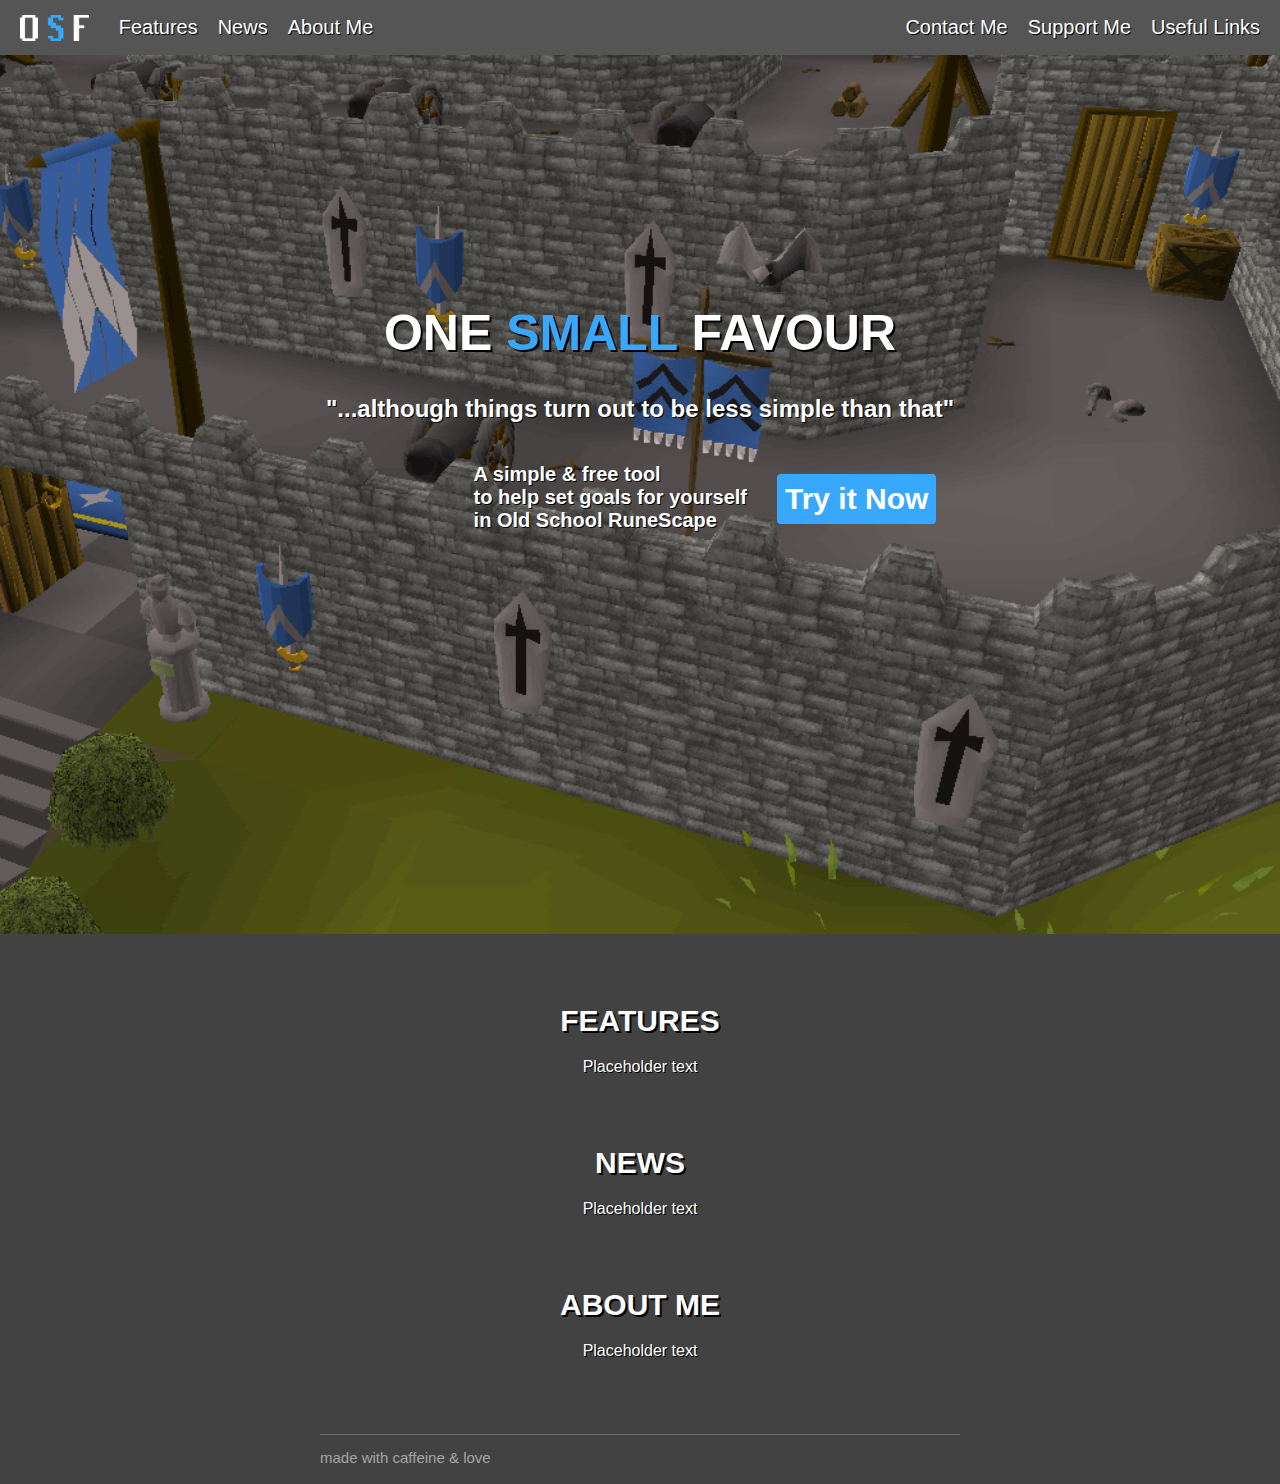
==== index.html @ 95ea9ae0 "changed comments in html, renamed home -> index.html" ====
<!DOCTYPE html>
<html lang="us-en">
  <!-- I need to clean this code and go through as well as clean and organize what is in which .css file -->
  <head>
    <title>Home - One Small Favour</title>
    <link rel="stylesheet" type="text/css" href="assets/style.css">
    <link rel="stylesheet" type="text/css" href="assets/navbar.css">
    <link rel="stylesheet" type="text/css" href="assets/homeinfo.css">
    <link rel="stylesheet" type="text/css" href="assets/footer.css">
  </head>  
  <body>   
  <div class="container">    
    <!-- beginning of navbar, two different lists so that one is on the left and one is on the right -->
    <div class="navbar">
    <div class="left-navbar">
    <ul class="navbar-left">
      <li class="left-navbar-item"><a href="#"><img src="assets/images/homelogo.png" class="left-navbar-item"></a></li>
      <li class="left-navbar-item"><a class="nav-link" href="#features">Features</a></li>
      <li class="left-navbar-item"><a class="nav-link" href="#news">News</a></li>
      <li class="left-navbar-item"><a class="nav-link" href="#aboutme">About Me</a></li>
    </ul>
    </div>
    <div class="right-navbar">
    <ul class="navbar-right">
      <li class="right-navbar-item"><a class="nav-link" href="#">Contact Me</a></li>
      <li class="right-navbar-item"><a class="nav-link" href="#">Support Me</a></li>
      <li class="right-navbar-item"><a class="nav-link" href="#">Useful Links</a></li>
    </ul>
    </div>
    </div>
    <!-- welcome text -->
    <div id="bg">
      <div id="welcome">
        <h1>ONE <span id="blue">SMALL</span> FAVOUR</h1>
        <h2>"...although things turn out to be less simple than that"</h2>
    <!-- <p> and the button are kept within the same div, because i wanted to keep them connected when moving them-->
        <div id="trybutton">
        <p>A simple & free tool <br> to help set goals for yourself <br> in Old School RuneScape</p>
        <a href="#" class="trybutton">Try it Now</a> 
        </div>        
      </div>
      </div>        
    </div>
    <!-- home info -->
    <div class="home-info">
      <div id="features">
        <h1>FEATURES</h1>
        <p>Placeholder text</p>
      </div>
      <div id="news">
        <h1>NEWS</h1>
        <p>Placeholder text</p>
      </div>    
      <div id="aboutme">
        <h1>ABOUT ME</h1>
        <p>Placeholder text</p>
      </div>      
    </div>
    <!-- the footer is kind of a mess, but it's how i made the <p> fixed to the <hr>, maybe figure out a better way to do it? --> 
      <div class="footerbar">
        <hr id="footerbar"> 
          <div class="footer">
          <p>made with caffeine & love</p>
          </div>
        </hr>
      </div>       
  </div> 
  </body>
</html>
---- assets/style.css ----
* {
  box-sizing: border-box;
}

body{
  margin:0 auto;
  height: 100% auto;
  font-family: "Segoe UI",Arial,sans-serif;
  background-color: rgb(66, 66, 66);
}

#bg {
  background-image: url(images/lummy-castle.png);
  height: 100vh;
  width: 100%;
  background-attachment: fixed;
  background-position: center;
  background-repeat: no-repeat;
  background-size: cover;
}

#welcome {
  font-family: "Segoe UI",Arial,sans-serif;
  color: white;
  position: relative;
  text-align: center;
  top:30vh;
}

#welcome h1 {
  font-size: 50px;
  text-shadow: 2px 2px black;
}

#welcome h2 {
  text-shadow: 1px 1px black;
}

#blue {
  color:#38a8ff;
}

#trybutton {
  position: relative;
  margin-left:37vw;
}

#trybutton a:hover {
  background-color: #3491dd;
}
#welcome p {
  font-size: 20px;
  text-shadow: 1px 1px black;
  text-align:left;
  float:left;
  margin-right: 30px;
  font-weight: bold;
}

.trybutton {
  float:left;
  margin-top: 3.5vh;
  background-color: #38a8ff;
  text-align: center;
  color: white;
  font-family: "Segoe UI",Arial,sans-serif;
  text-decoration: none;
  font-size: 30px;
  font-weight: bold;
  padding:8px;
  border-radius: 4px;
}

.home-info {
  font-family: "Segoe UI",Arial,sans-serif;
  color: white;
  position: relative;
  text-align: center;
  text-shadow: 1px 1px black;
}

.home-info h1 {
  font-size: 30px;
  text-shadow: 2px 2px black;
}

#features {
  padding-top: 50px;
}
---- assets/navbar.css ----
.navbar {
  z-index: 1;
  position: fixed;
  top: 0;
  left: 0;
  background:#555;
  width: 100%;
  height: 55px;
}

.navbar img {
  padding-top: 15px;
  height: 40.5px;
  margin-left:20px;
}

.navbar ul {
  list-style-type: none;
  padding: 0;
  margin: 0;
}

.navbar a:hover {
color: #38a8ff;
}

.navbar a {
  text-decoration: none;
  color: white;
  line-height: 55px;
  height: 50px;
  margin-right: 10px;
  margin-left: 10px;
  text-shadow: 1px 1px black;
 }

 .right-navbar {
  float:right;
  margin-right: 10px;
 }

.left-navbar-item{
  float:left;
  text-align: center;
  font-size: 20px;
}

.right-navbar-item{
  float: left;
  text-align:center;
  font-size: 20px;
}
---- assets/homeinfo.css ----
.home-info {
  overflow: auto;
  display: block;
  position: relative;
  background: rgb(66, 66, 66);
  width: 100%;
}

.home-info p {
  padding-bottom: 50px;
}
---- assets/footer.css ----
.footer {
  color: rgb(165, 165, 165);
}

.footerbar {
  position:relative;
}

#footerbar {
  background-color:rgb(109, 109, 109);
  border-style: none;
  height: 1px;
  width: 50vw;
}

.footer p {
  position:absolute;
  top: 0;
  left: 25vw;
  text-align:center;
  font-size: 15px;
  padding-bottom: 18px;
}
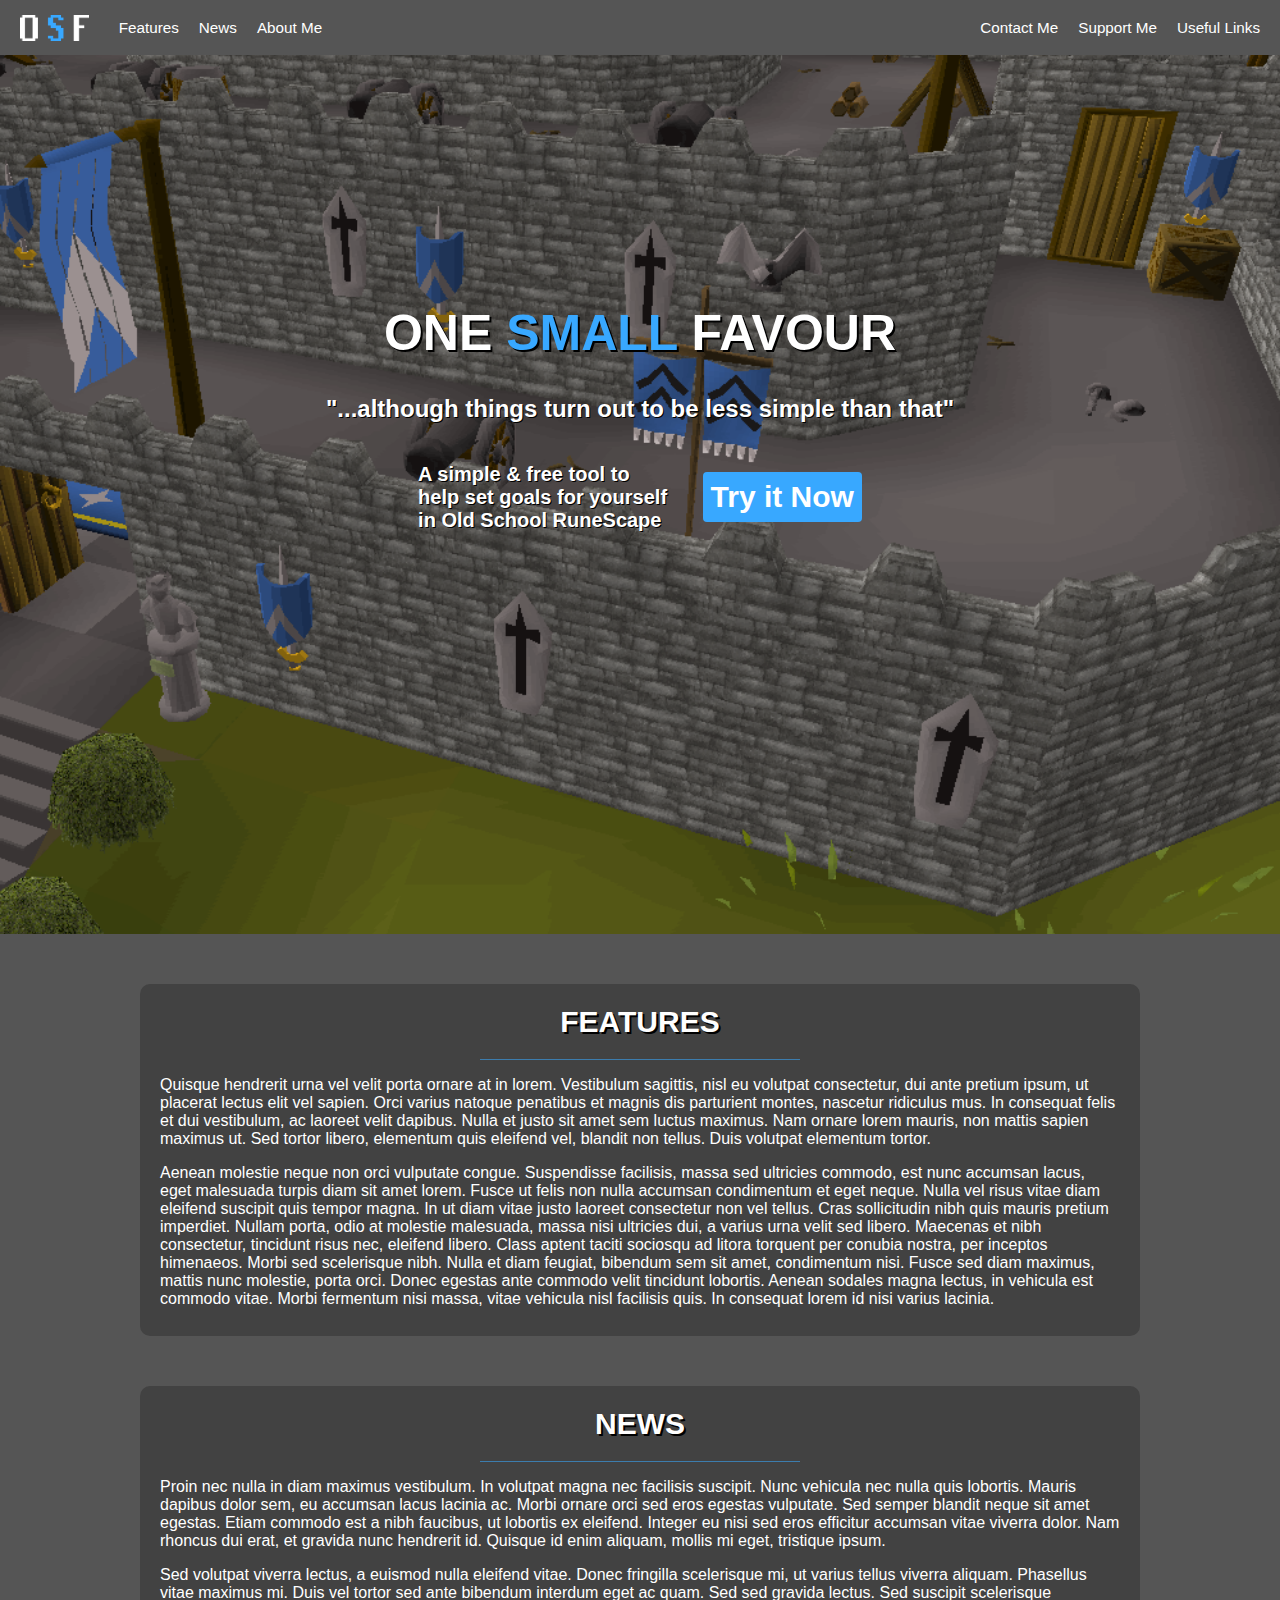
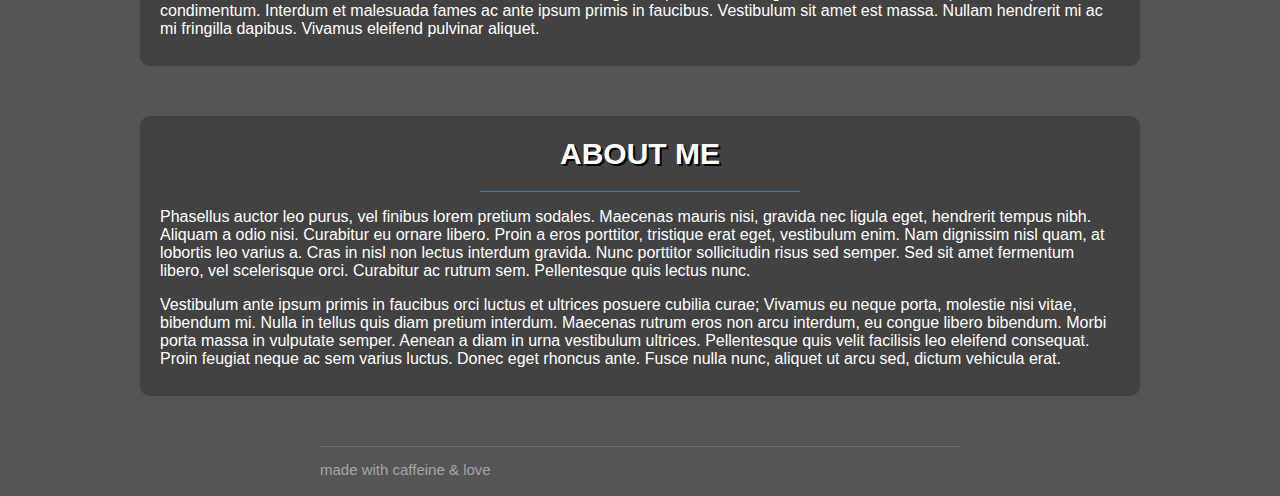
==== commit 498f28b2: "minor changes to divs, homeinfo theme overhaul, moved code to correct css files" ====
--- a/index.html
+++ b/index.html
@@ -4,9 +4,10 @@
   <head>
     <title>Home - One Small Favour</title>
     <link rel="stylesheet" type="text/css" href="assets/style.css">
+    <link rel="stylesheet" type="text/css" href="assets/welcome.css">
     <link rel="stylesheet" type="text/css" href="assets/navbar.css">
     <link rel="stylesheet" type="text/css" href="assets/homeinfo.css">
-    <link rel="stylesheet" type="text/css" href="assets/footer.css">
+    <link rel="stylesheet" type="text/css" href="assets/footer.css">   
   </head>  
   <body>   
   <div class="container">    
@@ -29,14 +30,16 @@
     </div>
     </div>
     <!-- welcome text -->
-    <div id="bg">
+    <div class="bg">
       <div id="welcome">
         <h1>ONE <span id="blue">SMALL</span> FAVOUR</h1>
         <h2>"...although things turn out to be less simple than that"</h2>
     <!-- <p> and the button are kept within the same div, because i wanted to keep them connected when moving them-->
-        <div id="trybutton">
-        <p>A simple & free tool <br> to help set goals for yourself <br> in Old School RuneScape</p>
-        <a href="#" class="trybutton">Try it Now</a> 
+        <div class="trybutton">
+        <div class="trybuttoncontainer">
+        <p>A simple & free tool to help set goals for yourself in Old School RuneScape</p>
+        <a href="#" id="trybutton">Try it Now</a>
+        </div>
         </div>        
       </div>
       </div>        
@@ -45,15 +48,24 @@
     <div class="home-info">
       <div id="features">
         <h1>FEATURES</h1>
-        <p>Placeholder text</p>
+        <hr id="bbar">
+        <p>Quisque hendrerit urna vel velit porta ornare at in lorem. Vestibulum sagittis, nisl eu volutpat consectetur, dui ante pretium ipsum, ut placerat lectus elit vel sapien. Orci varius natoque penatibus et magnis dis parturient montes, nascetur ridiculus mus. In consequat felis et dui vestibulum, ac laoreet velit dapibus. Nulla et justo sit amet sem luctus maximus. Nam ornare lorem mauris, non mattis sapien maximus ut. Sed tortor libero, elementum quis eleifend vel, blandit non tellus. Duis volutpat elementum tortor.
+          <p></p>
+          Aenean molestie neque non orci vulputate congue. Suspendisse facilisis, massa sed ultricies commodo, est nunc accumsan lacus, eget malesuada turpis diam sit amet lorem. Fusce ut felis non nulla accumsan condimentum et eget neque. Nulla vel risus vitae diam eleifend suscipit quis tempor magna. In ut diam vitae justo laoreet consectetur non vel tellus. Cras sollicitudin nibh quis mauris pretium imperdiet. Nullam porta, odio at molestie malesuada, massa nisi ultricies dui, a varius urna velit sed libero. Maecenas et nibh consectetur, tincidunt risus nec, eleifend libero. Class aptent taciti sociosqu ad litora torquent per conubia nostra, per inceptos himenaeos. Morbi sed scelerisque nibh. Nulla et diam feugiat, bibendum sem sit amet, condimentum nisi. Fusce sed diam maximus, mattis nunc molestie, porta orci. Donec egestas ante commodo velit tincidunt lobortis. Aenean sodales magna lectus, in vehicula est commodo vitae. Morbi fermentum nisi massa, vitae vehicula nisl facilisis quis. In consequat lorem id nisi varius lacinia.</p>
       </div>
       <div id="news">
         <h1>NEWS</h1>
-        <p>Placeholder text</p>
+        <hr id="bbar">
+        <p>Proin nec nulla in diam maximus vestibulum. In volutpat magna nec facilisis suscipit. Nunc vehicula nec nulla quis lobortis. Mauris dapibus dolor sem, eu accumsan lacus lacinia ac. Morbi ornare orci sed eros egestas vulputate. Sed semper blandit neque sit amet egestas. Etiam commodo est a nibh faucibus, ut lobortis ex eleifend. Integer eu nisi sed eros efficitur accumsan vitae viverra dolor. Nam rhoncus dui erat, et gravida nunc hendrerit id. Quisque id enim aliquam, mollis mi eget, tristique ipsum.
+          <p></p>
+          Sed volutpat viverra lectus, a euismod nulla eleifend vitae. Donec fringilla scelerisque mi, ut varius tellus viverra aliquam. Phasellus vitae maximus mi. Duis vel tortor sed ante bibendum interdum eget ac quam. Sed sed gravida lectus. Sed suscipit scelerisque condimentum. Interdum et malesuada fames ac ante ipsum primis in faucibus. Vestibulum sit amet est massa. Nullam hendrerit mi ac mi fringilla dapibus. Vivamus eleifend pulvinar aliquet.</p>
       </div>    
       <div id="aboutme">
         <h1>ABOUT ME</h1>
-        <p>Placeholder text</p>
+        <hr id="bbar">
+        <p>Phasellus auctor leo purus, vel finibus lorem pretium sodales. Maecenas mauris nisi, gravida nec ligula eget, hendrerit tempus nibh. Aliquam a odio nisi. Curabitur eu ornare libero. Proin a eros porttitor, tristique erat eget, vestibulum enim. Nam dignissim nisl quam, at lobortis leo varius a. Cras in nisl non lectus interdum gravida. Nunc porttitor sollicitudin risus sed semper. Sed sit amet fermentum libero, vel scelerisque orci. Curabitur ac rutrum sem. Pellentesque quis lectus nunc.
+        <p></p>
+          Vestibulum ante ipsum primis in faucibus orci luctus et ultrices posuere cubilia curae; Vivamus eu neque porta, molestie nisi vitae, bibendum mi. Nulla in tellus quis diam pretium interdum. Maecenas rutrum eros non arcu interdum, eu congue libero bibendum. Morbi porta massa in vulputate semper. Aenean a diam in urna vestibulum ultrices. Pellentesque quis velit facilisis leo eleifend consequat. Proin feugiat neque ac sem varius luctus. Donec eget rhoncus ante. Fusce nulla nunc, aliquet ut arcu sed, dictum vehicula erat.</p>
       </div>      
     </div>
     <!-- the footer is kind of a mess, but it's how i made the <p> fixed to the <hr>, maybe figure out a better way to do it? --> 
--- a/assets/style.css
+++ b/assets/style.css
@@ -6,84 +6,5 @@
   margin:0 auto;
   height: 100% auto;
   font-family: "Segoe UI",Arial,sans-serif;
-  background-color: rgb(66, 66, 66);
-}
-
-#bg {
-  background-image: url(images/lummy-castle.png);
-  height: 100vh;
-  width: 100%;
-  background-attachment: fixed;
-  background-position: center;
-  background-repeat: no-repeat;
-  background-size: cover;
-}
-
-#welcome {
-  font-family: "Segoe UI",Arial,sans-serif;
-  color: white;
-  position: relative;
-  text-align: center;
-  top:30vh;
-}
-
-#welcome h1 {
-  font-size: 50px;
-  text-shadow: 2px 2px black;
-}
-
-#welcome h2 {
-  text-shadow: 1px 1px black;
-}
-
-#blue {
-  color:#38a8ff;
-}
-
-#trybutton {
-  position: relative;
-  margin-left:37vw;
-}
-
-#trybutton a:hover {
-  background-color: #3491dd;
-}
-#welcome p {
-  font-size: 20px;
-  text-shadow: 1px 1px black;
-  text-align:left;
-  float:left;
-  margin-right: 30px;
-  font-weight: bold;
-}
-
-.trybutton {
-  float:left;
-  margin-top: 3.5vh;
-  background-color: #38a8ff;
-  text-align: center;
-  color: white;
-  font-family: "Segoe UI",Arial,sans-serif;
-  text-decoration: none;
-  font-size: 30px;
-  font-weight: bold;
-  padding:8px;
-  border-radius: 4px;
-}
-
-.home-info {
-  font-family: "Segoe UI",Arial,sans-serif;
-  color: white;
-  position: relative;
-  text-align: center;
-  text-shadow: 1px 1px black;
-}
-
-.home-info h1 {
-  font-size: 30px;
-  text-shadow: 2px 2px black;
-}
-
-#features {
-  padding-top: 50px;
+  background-color: #555;
 }--- a/assets/welcome.css
+++ b/assets/welcome.css
@@ -0,0 +1,65 @@
+.bg {
+  background-image:url(images/lummy-castle.png);
+  height: 100vh;
+  min-height: 500px;
+  width: 100%;
+  background-attachment: fixed;
+  background-position: center;
+  background-repeat: no-repeat;
+  background-size: cover;
+}
+
+#welcome {
+  font-family: "Segoe UI",Arial,sans-serif;
+  color: white;
+  position: relative;
+  text-align: center;
+  top:30vh;
+}
+
+#welcome h1 {
+  font-size: 50px;
+  text-shadow: 2px 2px black;
+}
+
+#blue {
+  color:#38a8ff;
+}
+
+#welcome h2 {
+  text-shadow: 1px 1px black;
+}
+
+#welcome p {
+  display:inline-block;
+  font-size: 20px;
+  text-shadow: 1px 1px black;
+  margin-right: 30px;
+  font-weight: bold;
+  text-align: left;
+  max-width: 250px;
+}
+
+.trybutton {
+  width: 100%;
+  margin: auto;
+  max-width: 600px;
+}
+
+.trybutton a{
+  display:inline-block;
+  position: relative;
+  bottom: 20px;
+  background-color: #38a8ff;
+  color: white;
+  font-family: "Segoe UI",Arial,sans-serif;
+  text-decoration: none;
+  font-size: 30px;
+  font-weight: bold;
+  padding:8px;
+  border-radius: 4px;
+}
+
+.trybutton a:hover {
+  background-color: #3491dd;
+}--- a/assets/navbar.css
+++ b/assets/navbar.css
@@ -9,9 +9,9 @@
 }
 
 .navbar img {
-  padding-top: 15px;
   height: 40.5px;
   margin-left:20px;
+  padding-top: 15px;
 }
 
 .navbar ul {
@@ -21,7 +21,7 @@
 }
 
 .navbar a:hover {
-color: #38a8ff;
+  color: #38a8ff;
 }
 
 .navbar a {
@@ -31,23 +31,16 @@
   height: 50px;
   margin-right: 10px;
   margin-left: 10px;
-  text-shadow: 1px 1px black;
- }
+}
 
- .right-navbar {
+.right-navbar {
   float:right;
   margin-right: 10px;
- }
-
-.left-navbar-item{
-  float:left;
-  text-align: center;
-  font-size: 20px;
 }
 
+.left-navbar-item,
 .right-navbar-item{
   float: left;
-  text-align:center;
-  font-size: 20px;
-}
-
+  text-align: center;
+  font-size: calc(0.8vw + 5px);
+}--- a/assets/homeinfo.css
+++ b/assets/homeinfo.css
@@ -1,11 +1,30 @@
 .home-info {
-  overflow: auto;
-  display: block;
+  margin: 50px auto;
+  width: 100vw;
+  max-width: 1000px;
+  font-family: "Segoe UI",Arial,sans-serif;
+  color: white;
   position: relative;
+  box-sizing:border-box;
+  
+}
+#features,
+#news,
+#aboutme {
+  padding: 1px 20px 12px 20px;
+  border-radius:10px;
   background: rgb(66, 66, 66);
-  width: 100%;
+  margin-bottom: 50px;
+}
+.home-info h1 {
+  text-align: center;
+  font-size: 30px;
+  text-shadow: 2px 2px black;
 }
 
-.home-info p {
-  padding-bottom: 50px;
+.home-info hr {
+  border-style: none;
+  height: 1px;
+  background-color: #38a9ff91;
+  width: 25vw;
 }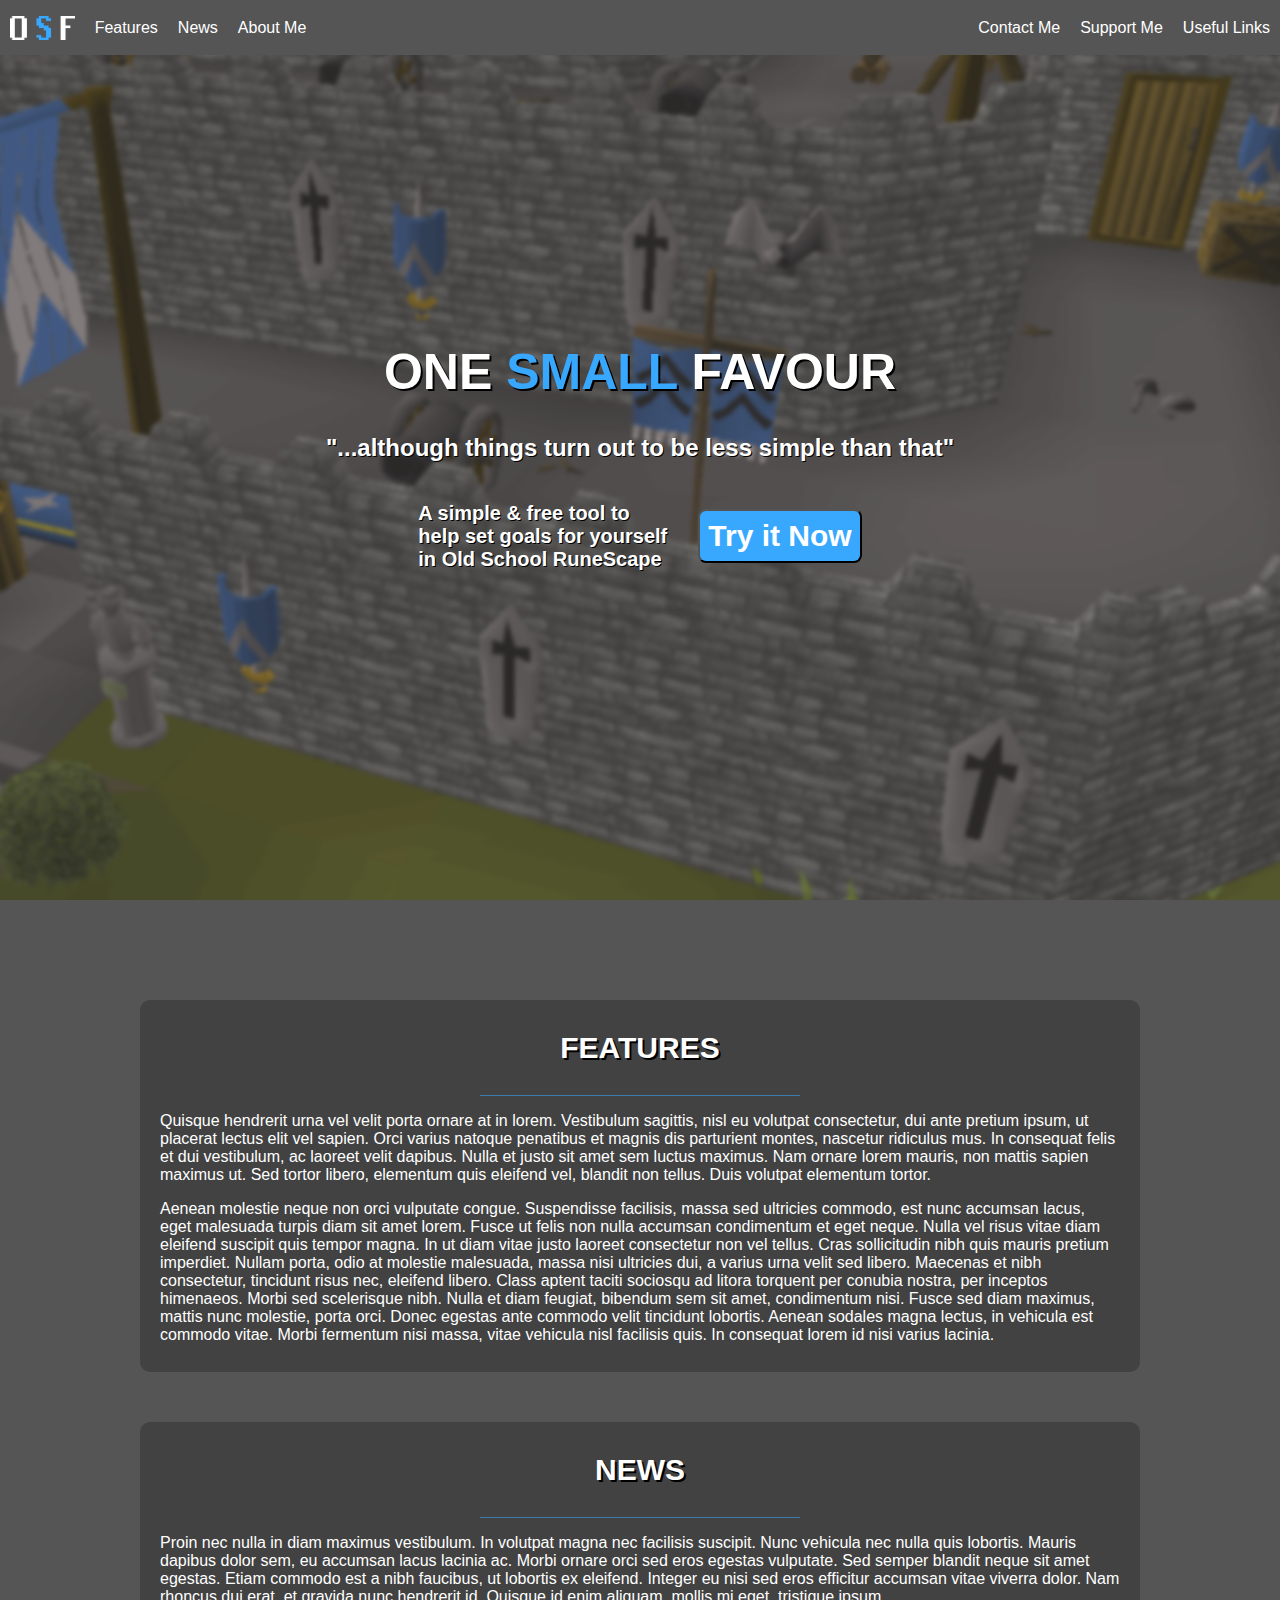
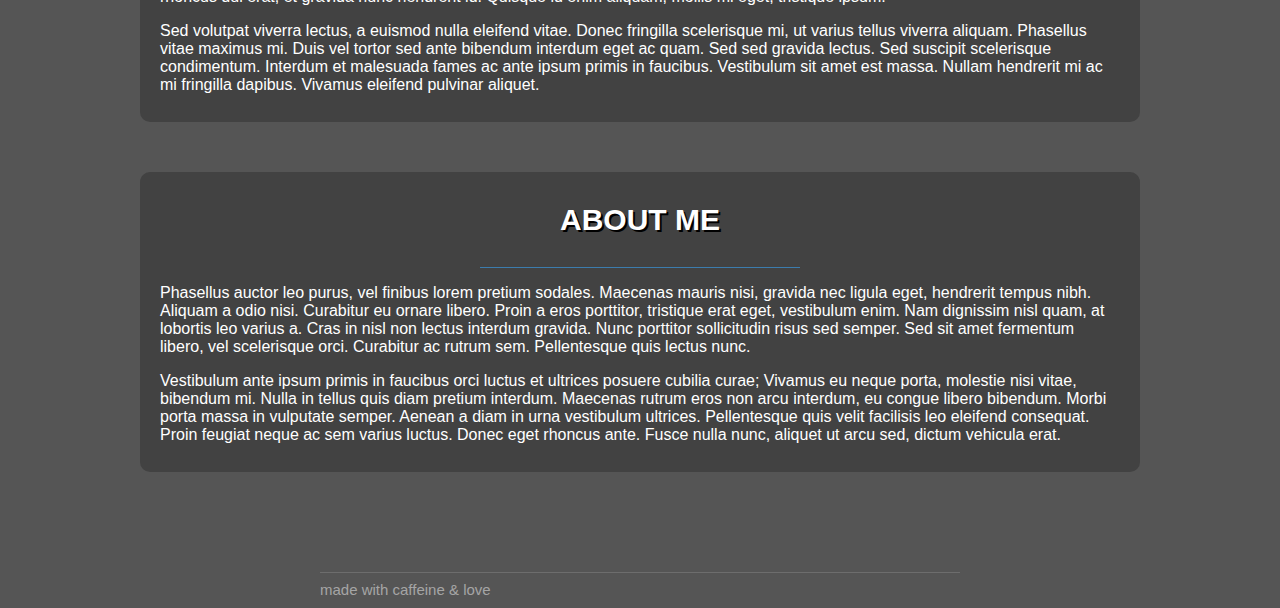
==== commit 132bf8c8: "reworked file structure, changed how the home page worked to be more interactive" ====
--- a/index.html
+++ b/index.html
@@ -1,81 +1,68 @@
 <!DOCTYPE html>
 <html lang="us-en">
-  <!-- I need to clean this code and go through as well as clean and organize what is in which .css file -->
   <head>
     <title>Home - One Small Favour</title>
-    <link rel="stylesheet" type="text/css" href="assets/style.css">
-    <link rel="stylesheet" type="text/css" href="assets/welcome.css">
-    <link rel="stylesheet" type="text/css" href="assets/navbar.css">
-    <link rel="stylesheet" type="text/css" href="assets/homeinfo.css">
-    <link rel="stylesheet" type="text/css" href="assets/footer.css">   
-  </head>  
-  <body>   
-  <div class="container">    
-    <!-- beginning of navbar, two different lists so that one is on the left and one is on the right -->
-    <div class="navbar">
-    <div class="left-navbar">
-    <ul class="navbar-left">
-      <li class="left-navbar-item"><a href="#"><img src="assets/images/homelogo.png" class="left-navbar-item"></a></li>
-      <li class="left-navbar-item"><a class="nav-link" href="#features">Features</a></li>
-      <li class="left-navbar-item"><a class="nav-link" href="#news">News</a></li>
-      <li class="left-navbar-item"><a class="nav-link" href="#aboutme">About Me</a></li>
-    </ul>
-    </div>
-    <div class="right-navbar">
-    <ul class="navbar-right">
-      <li class="right-navbar-item"><a class="nav-link" href="#">Contact Me</a></li>
-      <li class="right-navbar-item"><a class="nav-link" href="#">Support Me</a></li>
-      <li class="right-navbar-item"><a class="nav-link" href="#">Useful Links</a></li>
-    </ul>
-    </div>
-    </div>
-    <!-- welcome text -->
-    <div class="bg">
+    <link rel="stylesheet" type="text/css" href="assets/css/style.css">
+    <link rel="stylesheet" type="text/css" href="assets/css/index.css">   
+    <link rel="stylesheet" type="text/css" href="assets/css/navbar.css"> 
+  </head>
+
+  <body>
+    <nav>
+      <a href="#"><img src="assets/images/homelogo.png"></a>
+      <section id="left-nav">        
+        <a href="#features">Features</a>
+        <a href="#news">News</a>
+        <a href="#aboutme">About Me</a>
+      </section>
+      <section id="right-nav">
+        <a href="#">Contact Me</a>
+        <a href="#">Support Me</a>
+        <a href="#">Useful Links</a>
+      </section>
+    </nav>
+
+    <header>
+      <div id="bg"></div>
       <div id="welcome">
         <h1>ONE <span id="blue">SMALL</span> FAVOUR</h1>
         <h2>"...although things turn out to be less simple than that"</h2>
-    <!-- <p> and the button are kept within the same div, because i wanted to keep them connected when moving them-->
         <div class="trybutton">
-        <div class="trybuttoncontainer">
-        <p>A simple & free tool to help set goals for yourself in Old School RuneScape</p>
-        <a href="#" id="trybutton">Try it Now</a>
+        <h3>A simple & free tool to help set goals for yourself in Old School RuneScape</h3>
+        <button href="#" >Try it Now</button>
         </div>
-        </div>        
       </div>
-      </div>        
-    </div>
-    <!-- home info -->
+    </header>
+
+    <main>
     <div class="home-info">
       <div id="features">
-        <h1>FEATURES</h1>
+        <h3>FEATURES</h3>
         <hr id="bbar">
         <p>Quisque hendrerit urna vel velit porta ornare at in lorem. Vestibulum sagittis, nisl eu volutpat consectetur, dui ante pretium ipsum, ut placerat lectus elit vel sapien. Orci varius natoque penatibus et magnis dis parturient montes, nascetur ridiculus mus. In consequat felis et dui vestibulum, ac laoreet velit dapibus. Nulla et justo sit amet sem luctus maximus. Nam ornare lorem mauris, non mattis sapien maximus ut. Sed tortor libero, elementum quis eleifend vel, blandit non tellus. Duis volutpat elementum tortor.
           <p></p>
           Aenean molestie neque non orci vulputate congue. Suspendisse facilisis, massa sed ultricies commodo, est nunc accumsan lacus, eget malesuada turpis diam sit amet lorem. Fusce ut felis non nulla accumsan condimentum et eget neque. Nulla vel risus vitae diam eleifend suscipit quis tempor magna. In ut diam vitae justo laoreet consectetur non vel tellus. Cras sollicitudin nibh quis mauris pretium imperdiet. Nullam porta, odio at molestie malesuada, massa nisi ultricies dui, a varius urna velit sed libero. Maecenas et nibh consectetur, tincidunt risus nec, eleifend libero. Class aptent taciti sociosqu ad litora torquent per conubia nostra, per inceptos himenaeos. Morbi sed scelerisque nibh. Nulla et diam feugiat, bibendum sem sit amet, condimentum nisi. Fusce sed diam maximus, mattis nunc molestie, porta orci. Donec egestas ante commodo velit tincidunt lobortis. Aenean sodales magna lectus, in vehicula est commodo vitae. Morbi fermentum nisi massa, vitae vehicula nisl facilisis quis. In consequat lorem id nisi varius lacinia.</p>
       </div>
       <div id="news">
-        <h1>NEWS</h1>
+        <h3>NEWS</h3>
         <hr id="bbar">
         <p>Proin nec nulla in diam maximus vestibulum. In volutpat magna nec facilisis suscipit. Nunc vehicula nec nulla quis lobortis. Mauris dapibus dolor sem, eu accumsan lacus lacinia ac. Morbi ornare orci sed eros egestas vulputate. Sed semper blandit neque sit amet egestas. Etiam commodo est a nibh faucibus, ut lobortis ex eleifend. Integer eu nisi sed eros efficitur accumsan vitae viverra dolor. Nam rhoncus dui erat, et gravida nunc hendrerit id. Quisque id enim aliquam, mollis mi eget, tristique ipsum.
           <p></p>
           Sed volutpat viverra lectus, a euismod nulla eleifend vitae. Donec fringilla scelerisque mi, ut varius tellus viverra aliquam. Phasellus vitae maximus mi. Duis vel tortor sed ante bibendum interdum eget ac quam. Sed sed gravida lectus. Sed suscipit scelerisque condimentum. Interdum et malesuada fames ac ante ipsum primis in faucibus. Vestibulum sit amet est massa. Nullam hendrerit mi ac mi fringilla dapibus. Vivamus eleifend pulvinar aliquet.</p>
       </div>    
       <div id="aboutme">
-        <h1>ABOUT ME</h1>
+        <h3>ABOUT ME</h3>
         <hr id="bbar">
         <p>Phasellus auctor leo purus, vel finibus lorem pretium sodales. Maecenas mauris nisi, gravida nec ligula eget, hendrerit tempus nibh. Aliquam a odio nisi. Curabitur eu ornare libero. Proin a eros porttitor, tristique erat eget, vestibulum enim. Nam dignissim nisl quam, at lobortis leo varius a. Cras in nisl non lectus interdum gravida. Nunc porttitor sollicitudin risus sed semper. Sed sit amet fermentum libero, vel scelerisque orci. Curabitur ac rutrum sem. Pellentesque quis lectus nunc.
         <p></p>
           Vestibulum ante ipsum primis in faucibus orci luctus et ultrices posuere cubilia curae; Vivamus eu neque porta, molestie nisi vitae, bibendum mi. Nulla in tellus quis diam pretium interdum. Maecenas rutrum eros non arcu interdum, eu congue libero bibendum. Morbi porta massa in vulputate semper. Aenean a diam in urna vestibulum ultrices. Pellentesque quis velit facilisis leo eleifend consequat. Proin feugiat neque ac sem varius luctus. Donec eget rhoncus ante. Fusce nulla nunc, aliquet ut arcu sed, dictum vehicula erat.</p>
       </div>      
     </div>
-    <!-- the footer is kind of a mess, but it's how i made the <p> fixed to the <hr>, maybe figure out a better way to do it? --> 
-      <div class="footerbar">
-        <hr id="footerbar"> 
-          <div class="footer">
-          <p>made with caffeine & love</p>
-          </div>
-        </hr>
-      </div>       
-  </div> 
+  </main>
+ 
+      <footer>
+        <hr>
+        <p>made with caffeine & love</p>
+      </footer>
   </body>
 </html>--- a/assets/css/style.css
+++ b/assets/css/style.css
@@ -0,0 +1,24 @@
+* {
+  box-sizing: border-box;
+}
+
+body{
+  position: relative;
+  margin:0 auto;
+  font-family: "Segoe UI",Arial,sans-serif;
+  background-color: #555;
+}
+
+h1 {
+  font-size: 50px;
+  text-shadow: 2px 2px black;
+}
+
+h2 {
+  text-shadow: 1px 1px black;
+}
+
+h3 {
+  font-size: 30px;
+  text-shadow: 2px 2px black;
+}--- a/assets/css/index.css
+++ b/assets/css/index.css
@@ -0,0 +1,121 @@
+header {
+  position:relative;
+  height: 100vh;
+  width: 100%;
+  overflow: hidden;
+  display: flex; 
+  align-items: center; 
+  justify-content: center; 
+  text-align: center;
+}
+
+#bg {
+  position: absolute;
+  transform: scale(1.1);
+  background-image:url(../images/lummy-castle.png);
+  height: 100vh;
+  width: 100%;
+  background-attachment: fixed;
+  background-position: center;
+  background-repeat: no-repeat;
+  background-size: cover;
+  opacity: 65%;
+  filter:blur(2px);
+}
+
+#welcome {
+  position: absolute;
+  margin: auto;
+  font-family: "Segoe UI",Arial,sans-serif;
+  color: white;
+  text-align: center;
+}
+
+#blue {
+  color:#38a8ff;
+}
+
+#welcome h3 {
+  font-size: 20px;
+  text-shadow: 1px 1px black;
+  margin-right: 30px;
+  font-weight: bold;
+  text-align: left;
+  max-width: 250px;
+}
+
+.trybutton {
+  display: flex;
+  justify-content: center;
+  align-items: center;
+}
+
+.trybutton button{
+  background-color: #38a8ff;
+  color: white;
+  font-family: "Segoe UI",Arial,sans-serif;
+  font-size: 30px;
+  font-weight: bold;
+  padding:8px;
+  border-radius: 8px;
+}
+
+.trybutton button:hover {
+  background-color: #3491dd;
+}
+
+.trybutton button:active {
+  outline:none;
+  box-shadow: 0 0 10px black inset;
+}
+
+main {
+  height:100%;
+  margin: 100px auto;
+  width: 90vw;
+  max-width: 1000px;
+  font-family: "Segoe UI",Arial,sans-serif;
+  color: white;
+  box-sizing:border-box;
+}
+
+#features,
+#news,
+#aboutme {
+  padding: 1px 20px 12px 20px;
+  border-radius:10px;
+  background: rgb(66, 66, 66);
+  margin-bottom: 50px;
+}
+
+main h3 {
+  text-align: center;
+}
+
+.home-info hr {
+  border-style: none;
+  height: 1px;
+  background-color: #38a9ff91;
+  width: 25vw;
+}
+
+footer {
+  position: relative;
+  color: rgb(165, 165, 165);
+  font-size: 15px;
+}
+
+footer hr {
+  background-color:rgb(109, 109, 109);
+  border-style: none;
+  height: 1px;
+  width: 50vw;
+}
+
+footer p {
+  position: absolute;
+  margin: 0;
+  left: 25vw;
+  text-align: center;
+  padding-bottom: 10px;
+}
--- a/assets/css/navbar.css
+++ b/assets/css/navbar.css
@@ -0,0 +1,36 @@
+nav {
+  display: flex;
+  position: fixed;
+  top: 0;
+  left: 0;
+  z-index: 1;
+  width: 100%;
+  background:#555;
+  align-items: center;
+}
+
+nav section {
+  display: flex;
+}
+
+nav img {
+  display: flex;
+  height: 1.5em;
+}
+
+nav a {
+  text-decoration: none;
+  color: white;
+  line-height: 55px;
+  margin-right: 10px;
+  margin-left: 10px;
+}
+
+nav a:hover {
+  color: #38a8ff;
+}
+
+#right-nav {
+  position: absolute;
+  right: 0;
+}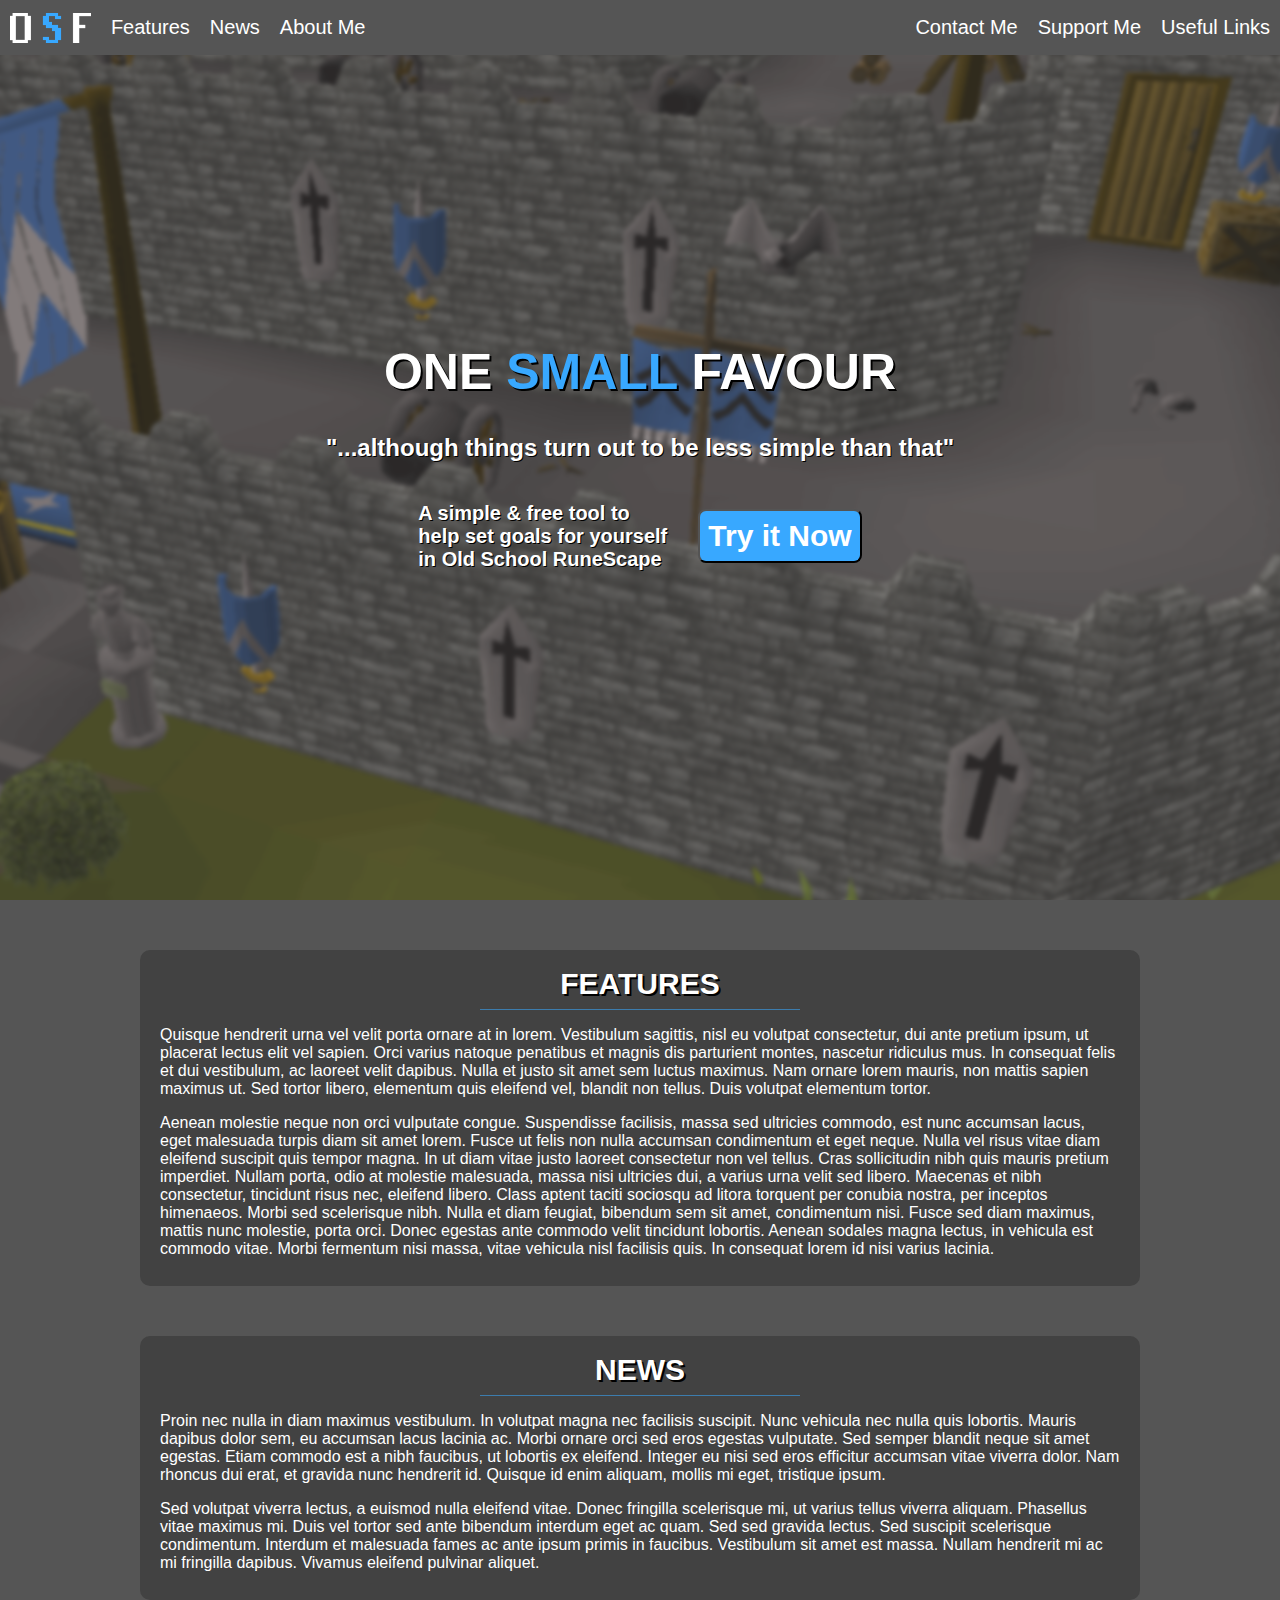
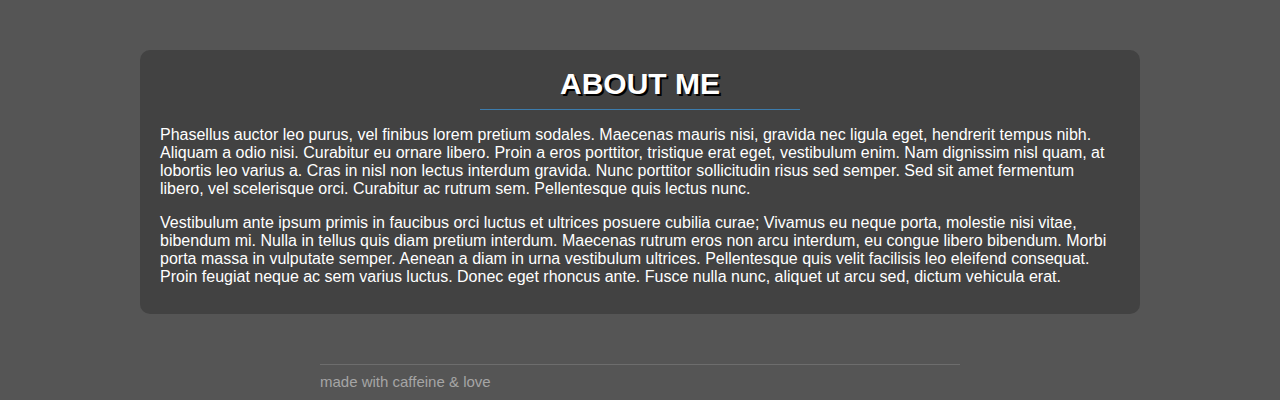
==== commit 4e44efcc: "minor aesthetic changes" ====
--- a/index.html
+++ b/index.html
@@ -27,7 +27,7 @@
       <div id="welcome">
         <h1>ONE <span id="blue">SMALL</span> FAVOUR</h1>
         <h2>"...although things turn out to be less simple than that"</h2>
-        <div class="trybutton">
+        <div id="trybutton">
         <h3>A simple & free tool to help set goals for yourself in Old School RuneScape</h3>
         <button href="#" >Try it Now</button>
         </div>
@@ -36,27 +36,27 @@
 
     <main>
     <div class="home-info">
-      <div id="features">
+      <section>
         <h3>FEATURES</h3>
         <hr id="bbar">
-        <p>Quisque hendrerit urna vel velit porta ornare at in lorem. Vestibulum sagittis, nisl eu volutpat consectetur, dui ante pretium ipsum, ut placerat lectus elit vel sapien. Orci varius natoque penatibus et magnis dis parturient montes, nascetur ridiculus mus. In consequat felis et dui vestibulum, ac laoreet velit dapibus. Nulla et justo sit amet sem luctus maximus. Nam ornare lorem mauris, non mattis sapien maximus ut. Sed tortor libero, elementum quis eleifend vel, blandit non tellus. Duis volutpat elementum tortor.
-          <p></p>
-          Aenean molestie neque non orci vulputate congue. Suspendisse facilisis, massa sed ultricies commodo, est nunc accumsan lacus, eget malesuada turpis diam sit amet lorem. Fusce ut felis non nulla accumsan condimentum et eget neque. Nulla vel risus vitae diam eleifend suscipit quis tempor magna. In ut diam vitae justo laoreet consectetur non vel tellus. Cras sollicitudin nibh quis mauris pretium imperdiet. Nullam porta, odio at molestie malesuada, massa nisi ultricies dui, a varius urna velit sed libero. Maecenas et nibh consectetur, tincidunt risus nec, eleifend libero. Class aptent taciti sociosqu ad litora torquent per conubia nostra, per inceptos himenaeos. Morbi sed scelerisque nibh. Nulla et diam feugiat, bibendum sem sit amet, condimentum nisi. Fusce sed diam maximus, mattis nunc molestie, porta orci. Donec egestas ante commodo velit tincidunt lobortis. Aenean sodales magna lectus, in vehicula est commodo vitae. Morbi fermentum nisi massa, vitae vehicula nisl facilisis quis. In consequat lorem id nisi varius lacinia.</p>
-      </div>
-      <div id="news">
+        <p>Quisque hendrerit urna vel velit porta ornare at in lorem. Vestibulum sagittis, nisl eu volutpat consectetur, dui ante pretium ipsum, ut placerat lectus elit vel sapien. Orci varius natoque penatibus et magnis dis parturient montes, nascetur ridiculus mus. In consequat felis et dui vestibulum, ac laoreet velit dapibus. Nulla et justo sit amet sem luctus maximus. Nam ornare lorem mauris, non mattis sapien maximus ut. Sed tortor libero, elementum quis eleifend vel, blandit non tellus. Duis volutpat elementum tortor.</p>
+
+        <p>Aenean molestie neque non orci vulputate congue. Suspendisse facilisis, massa sed ultricies commodo, est nunc accumsan lacus, eget malesuada turpis diam sit amet lorem. Fusce ut felis non nulla accumsan condimentum et eget neque. Nulla vel risus vitae diam eleifend suscipit quis tempor magna. In ut diam vitae justo laoreet consectetur non vel tellus. Cras sollicitudin nibh quis mauris pretium imperdiet. Nullam porta, odio at molestie malesuada, massa nisi ultricies dui, a varius urna velit sed libero. Maecenas et nibh consectetur, tincidunt risus nec, eleifend libero. Class aptent taciti sociosqu ad litora torquent per conubia nostra, per inceptos himenaeos. Morbi sed scelerisque nibh. Nulla et diam feugiat, bibendum sem sit amet, condimentum nisi. Fusce sed diam maximus, mattis nunc molestie, porta orci. Donec egestas ante commodo velit tincidunt lobortis. Aenean sodales magna lectus, in vehicula est commodo vitae. Morbi fermentum nisi massa, vitae vehicula nisl facilisis quis. In consequat lorem id nisi varius lacinia.</p>
+      </section>
+      <section>
         <h3>NEWS</h3>
         <hr id="bbar">
-        <p>Proin nec nulla in diam maximus vestibulum. In volutpat magna nec facilisis suscipit. Nunc vehicula nec nulla quis lobortis. Mauris dapibus dolor sem, eu accumsan lacus lacinia ac. Morbi ornare orci sed eros egestas vulputate. Sed semper blandit neque sit amet egestas. Etiam commodo est a nibh faucibus, ut lobortis ex eleifend. Integer eu nisi sed eros efficitur accumsan vitae viverra dolor. Nam rhoncus dui erat, et gravida nunc hendrerit id. Quisque id enim aliquam, mollis mi eget, tristique ipsum.
-          <p></p>
-          Sed volutpat viverra lectus, a euismod nulla eleifend vitae. Donec fringilla scelerisque mi, ut varius tellus viverra aliquam. Phasellus vitae maximus mi. Duis vel tortor sed ante bibendum interdum eget ac quam. Sed sed gravida lectus. Sed suscipit scelerisque condimentum. Interdum et malesuada fames ac ante ipsum primis in faucibus. Vestibulum sit amet est massa. Nullam hendrerit mi ac mi fringilla dapibus. Vivamus eleifend pulvinar aliquet.</p>
-      </div>    
-      <div id="aboutme">
+        <p>Proin nec nulla in diam maximus vestibulum. In volutpat magna nec facilisis suscipit. Nunc vehicula nec nulla quis lobortis. Mauris dapibus dolor sem, eu accumsan lacus lacinia ac. Morbi ornare orci sed eros egestas vulputate. Sed semper blandit neque sit amet egestas. Etiam commodo est a nibh faucibus, ut lobortis ex eleifend. Integer eu nisi sed eros efficitur accumsan vitae viverra dolor. Nam rhoncus dui erat, et gravida nunc hendrerit id. Quisque id enim aliquam, mollis mi eget, tristique ipsum.</p>
+          
+        <p>Sed volutpat viverra lectus, a euismod nulla eleifend vitae. Donec fringilla scelerisque mi, ut varius tellus viverra aliquam. Phasellus vitae maximus mi. Duis vel tortor sed ante bibendum interdum eget ac quam. Sed sed gravida lectus. Sed suscipit scelerisque condimentum. Interdum et malesuada fames ac ante ipsum primis in faucibus. Vestibulum sit amet est massa. Nullam hendrerit mi ac mi fringilla dapibus. Vivamus eleifend pulvinar aliquet.</p>
+      </section>    
+      <section>
         <h3>ABOUT ME</h3>
         <hr id="bbar">
-        <p>Phasellus auctor leo purus, vel finibus lorem pretium sodales. Maecenas mauris nisi, gravida nec ligula eget, hendrerit tempus nibh. Aliquam a odio nisi. Curabitur eu ornare libero. Proin a eros porttitor, tristique erat eget, vestibulum enim. Nam dignissim nisl quam, at lobortis leo varius a. Cras in nisl non lectus interdum gravida. Nunc porttitor sollicitudin risus sed semper. Sed sit amet fermentum libero, vel scelerisque orci. Curabitur ac rutrum sem. Pellentesque quis lectus nunc.
-        <p></p>
-          Vestibulum ante ipsum primis in faucibus orci luctus et ultrices posuere cubilia curae; Vivamus eu neque porta, molestie nisi vitae, bibendum mi. Nulla in tellus quis diam pretium interdum. Maecenas rutrum eros non arcu interdum, eu congue libero bibendum. Morbi porta massa in vulputate semper. Aenean a diam in urna vestibulum ultrices. Pellentesque quis velit facilisis leo eleifend consequat. Proin feugiat neque ac sem varius luctus. Donec eget rhoncus ante. Fusce nulla nunc, aliquet ut arcu sed, dictum vehicula erat.</p>
-      </div>      
+        <p>Phasellus auctor leo purus, vel finibus lorem pretium sodales. Maecenas mauris nisi, gravida nec ligula eget, hendrerit tempus nibh. Aliquam a odio nisi. Curabitur eu ornare libero. Proin a eros porttitor, tristique erat eget, vestibulum enim. Nam dignissim nisl quam, at lobortis leo varius a. Cras in nisl non lectus interdum gravida. Nunc porttitor sollicitudin risus sed semper. Sed sit amet fermentum libero, vel scelerisque orci. Curabitur ac rutrum sem. Pellentesque quis lectus nunc.</p>
+        
+        <p>Vestibulum ante ipsum primis in faucibus orci luctus et ultrices posuere cubilia curae; Vivamus eu neque porta, molestie nisi vitae, bibendum mi. Nulla in tellus quis diam pretium interdum. Maecenas rutrum eros non arcu interdum, eu congue libero bibendum. Morbi porta massa in vulputate semper. Aenean a diam in urna vestibulum ultrices. Pellentesque quis velit facilisis leo eleifend consequat. Proin feugiat neque ac sem varius luctus. Donec eget rhoncus ante. Fusce nulla nunc, aliquet ut arcu sed, dictum vehicula erat.</p>
+      </section>      
     </div>
   </main>
  
--- a/assets/css/index.css
+++ b/assets/css/index.css
@@ -44,13 +44,13 @@
   max-width: 250px;
 }
 
-.trybutton {
+#trybutton {
   display: flex;
   justify-content: center;
   align-items: center;
 }
 
-.trybutton button{
+#trybutton button{
   background-color: #38a8ff;
   color: white;
   font-family: "Segoe UI",Arial,sans-serif;
@@ -60,18 +60,18 @@
   border-radius: 8px;
 }
 
-.trybutton button:hover {
+#trybutton button:hover {
   background-color: #3491dd;
 }
 
-.trybutton button:active {
+#trybutton button:active {
   outline:none;
   box-shadow: 0 0 10px black inset;
 }
 
 main {
   height:100%;
-  margin: 100px auto;
+  margin: 50px auto;
   width: 90vw;
   max-width: 1000px;
   font-family: "Segoe UI",Arial,sans-serif;
@@ -79,9 +79,7 @@
   box-sizing:border-box;
 }
 
-#features,
-#news,
-#aboutme {
+main section {
   padding: 1px 20px 12px 20px;
   border-radius:10px;
   background: rgb(66, 66, 66);
@@ -90,6 +88,8 @@
 
 main h3 {
   text-align: center;
+  margin-bottom: 0;
+  margin-top: 16px;
 }
 
 .home-info hr {
--- a/assets/css/navbar.css
+++ b/assets/css/navbar.css
@@ -1,4 +1,5 @@
 nav {
+  overflow: auto;
   display: flex;
   position: fixed;
   top: 0;
@@ -19,6 +20,7 @@
 }
 
 nav a {
+  font-size: 20px;
   text-decoration: none;
   color: white;
   line-height: 55px;
